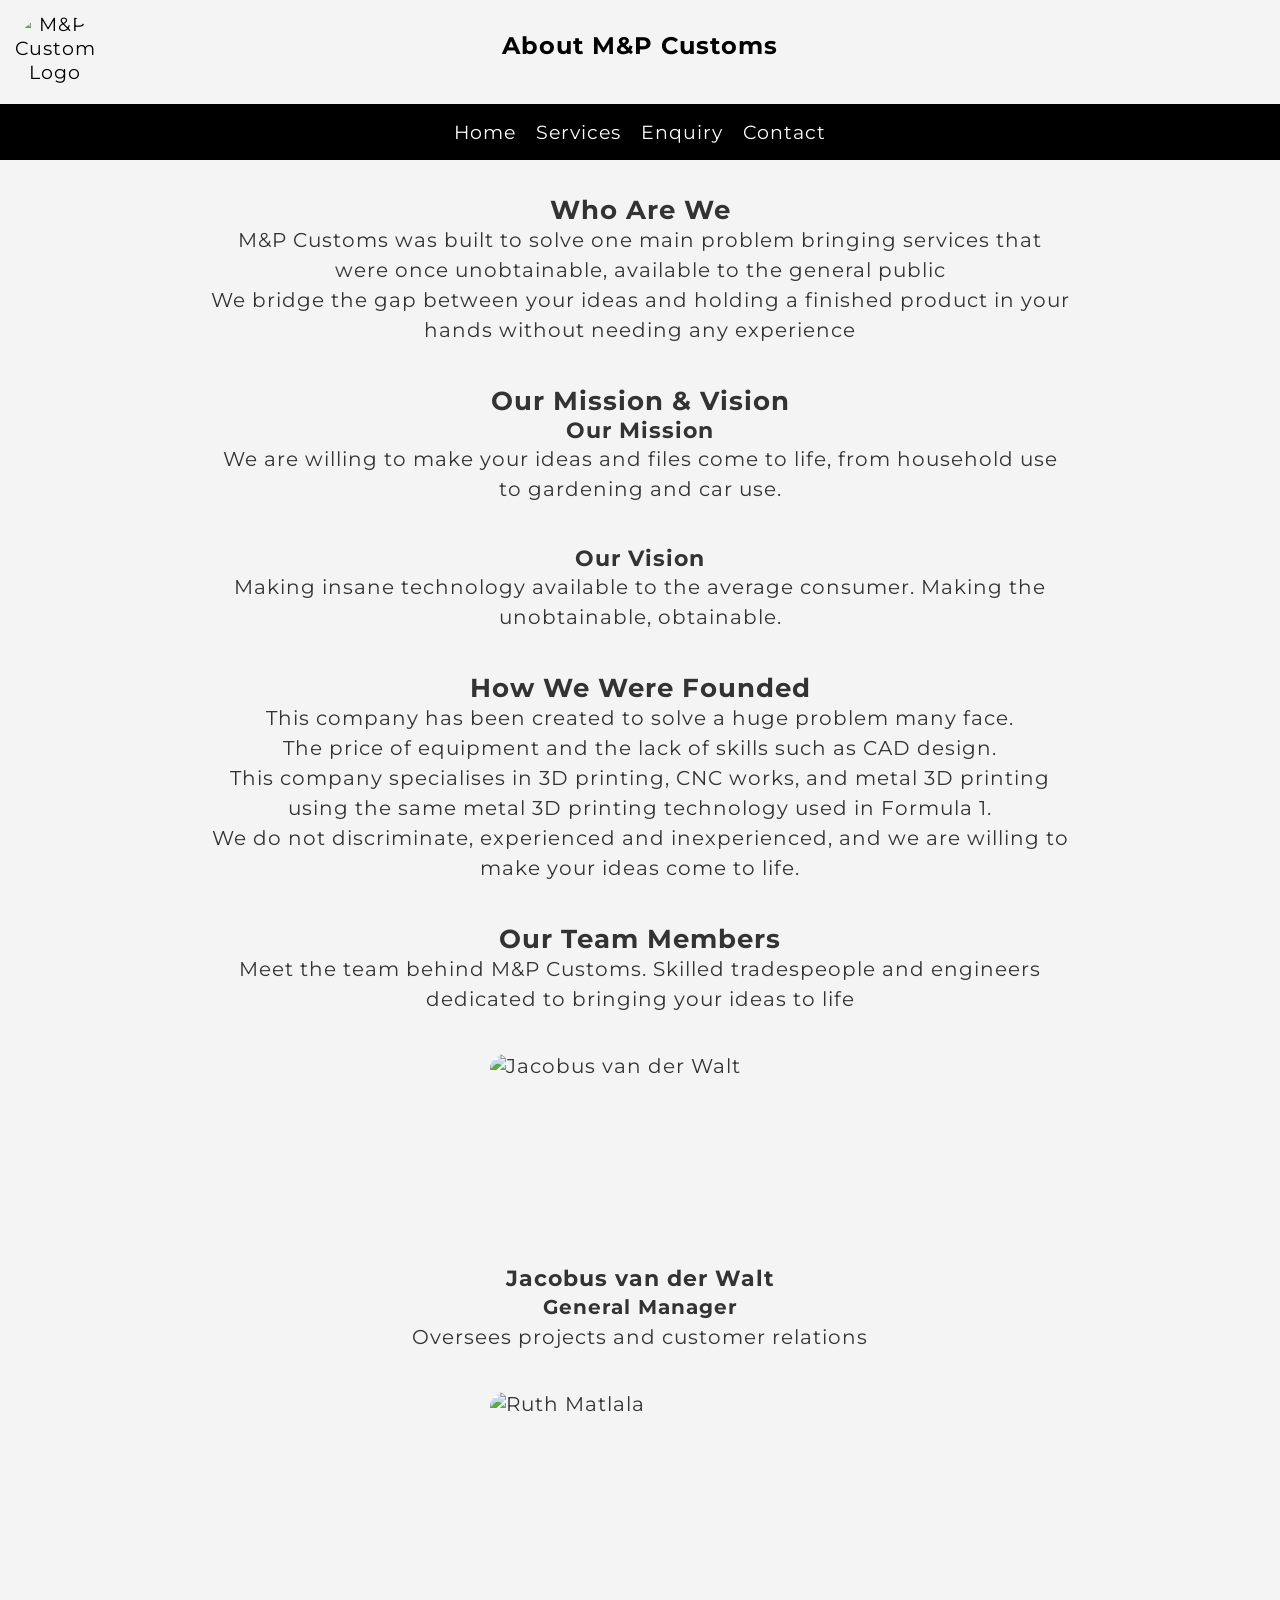
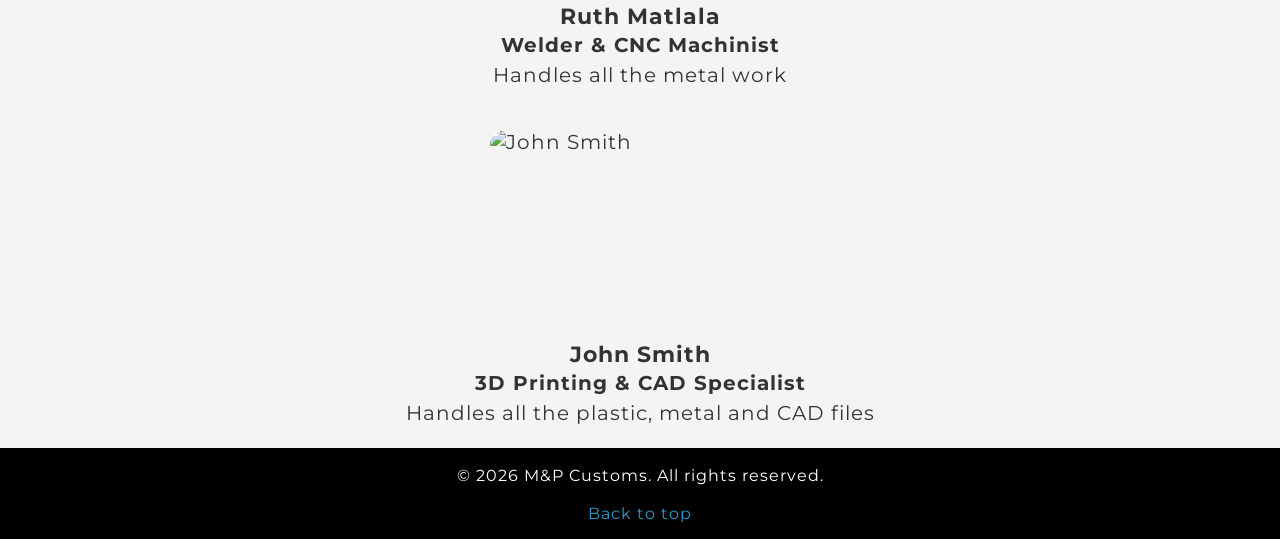
==== about.html @ 0b5d2226 "fixed redundent code isssue i had a class cta and a id use two spertae css structure.fixed by removi" ====
<!DOCTYPE html>
<html lang="en">
<head>
    <meta charset="UTF-8">
    <meta name="viewport" content="width=device-width, initial-scale=1.0">
    <title>About M&P Customs</title>
    <meta name="author" content="Mohamed Zaeem Motala">
    <meta name="keywords" content="3D-printing,welding,CNC">
    <meta name="description" content="Learn about M&P Customs, our vision, mission and why we are the right choice for you">
<link rel="stylesheet" href="styles/styles.css">
</head>
<body>
    <!-- main header and navbar -->
    <header id="top">
        <img src="https://placehold.co/600x400@2x.png" alt="M&P Customs Logo" width="100" height="100" class="logo">
        <h1>
            About M&amp;P Customs
        </h1>
        <br>
        <nav>
            <ul>
                <li><a href="index.html">Home</a></li>
                <li><a href="services.html">Services</a></li>
                <li><a href="enquiry.html">Enquiry</a></li>
                <li><a href="contact.html">Contact</a></li>
            </ul>
        </nav>
        <br>
    </header>
    <div class="container">
        <main>
            <section>
                <!-- who we are and the main problem our business solves -->
                <h2>
                  Who Are We 
                </h2>
                <p>
                 M&amp;P Customs was built to solve one main problem bringing services that were once unobtainable,
                 available to the general public
                 <br>  
                 We bridge the gap between your ideas and holding a finished product in your hands without needing any experience
                </p>
                <br>
                <!-- our mission and vision for the business -->
                <h2>
                    Our Mission &amp; Vision
                </h2>
                <h3>
                 Our Mission
                </h3>
                <p>
                 We are willing to make your ideas and files come to life, from household use to gardening and car use.
                </p>
                <br>
                <h3>
                Our Vision
                </h3>
                <p>
                Making insane technology available to the average consumer. Making the unobtainable, obtainable.
                </p>
                <br>
                <!-- how the company started and why we made it -->
                <h2>
                 How We Were Founded
                </h2>
                <p>
                 This company has been created to solve a huge problem many face. 
                 <br>
                 The price of equipment and the lack of skills such as CAD design.
                 <br>
                 This company specialises in 3D printing, CNC works, and metal 3D printing using the same metal 3D printing technology used in Formula 1.
                 <br>
                 We do not discriminate, experienced and inexperienced, and we are willing to make your ideas come to life.
                </p>
                <br>
                <!-- our team members with their pictures and roles -->
                <h2>
                Our Team Members
                </h2>
                <p>
                   Meet the team behind M&amp;P Customs. Skilled tradespeople and engineers dedicated to bringing your ideas to life 
                </p>
                <br>
                <div class="team-member">
                    <div>
                        <img src="https://placehold.co/600x400@2x.png" alt="Jacobus van der Walt" width="300" height="200">
                        <h3>Jacobus van der Walt</h3>
                        <p>
                            <strong>
                                General Manager
                            </strong>
                            <br>
                            Oversees projects and customer relations
                        </p>
                    </div>
                    <br>
                    <div>
                        <img src="https://placehold.co/600x400@2x.png" alt="Ruth Matlala" width="300" height="200">
                        <h3>Ruth Matlala</h3>
                        <p>
                            <strong>
                                Welder &amp; CNC Machinist
                            </strong>
                            <br>
                            Handles all the metal work
                        </p>
                    </div>
                    <br>
                    <div>
                        <img src="https://placehold.co/600x400@2x.png" alt="John Smith" width="300" height="200">
                        <h3>John Smith</h3>
                        <p>
                            <strong>
                                3D Printing &amp; CAD Specialist
                            </strong>
                            <br>
                            Handles all the plastic, metal and CAD files
                        </p>
                    </div>
                </div>
            </section>
        </main>
    </div>
    <!-- footer with copyright and back to top link -->
    <footer>
        <p>&copy; 2026 M&amp;P Customs. All rights reserved.</p>
        <a href="#top">Back to top</a>
    </footer>
    
</body>
</html>
---- styles/styles.css ----
* {
    box-sizing: border-box;
    margin: 0;
    padding: 0;
}

@font-face {
    font-family: 'Montserrat';
    src: url('../fonts/Montserrat-Regular.ttf');
    font-weight: normal;
}

@font-face {
    font-family: 'Montserrat';
    src: url('../fonts/Montserrat-Bold.ttf');
    font-weight: bold;
}

body {
    font-size: 1.25rem;
    font-family: 'Montserrat', sans-serif;
    background-color: #f4f4f4;
    color: #333;
    letter-spacing: 0.05em;
}

header {
    font-size: 1.2rem;
    position: relative;
    color: #000000;
    padding: 0.625rem 0 0 0;
    text-align: center;
}

header h1 {
    font-size: 1.5rem;
    min-height: 4.375rem;
    display: flex;
    align-items: center;
    justify-content: center;
    padding: 0 5.625rem;
}

.container {
    max-width: 56.25rem;
    margin: 0 auto;
    padding: 0 1.25rem;
}

nav {
    background-color: #000;
    color: #fff;
    padding: 1rem;
    text-align: center;
    margin-bottom: 0.625rem;
}

nav ul {
    list-style: none;
    display: flex;
    gap: 1.25rem;
    justify-content: center;
    flex-wrap: wrap;
}

nav a {
    color: #fff;
    text-decoration: none;
    transition: color 0.2s ease, box-shadow 0.3s ease;
}

nav a:hover {
    color: #2F99C6;
    text-decoration: underline;
}

nav a:focus {
    color: #2F99C6;
    text-decoration: underline;
    outline: #2F99C6 solid 0.125rem;
}

nav a:active {
    color: #010101;
    text-decoration: underline;
}

h2 {
    font-size: 1.6rem;
    text-align: center;
    font-weight: bold;
}

h3 {
    font-size: 1.4rem;
    text-align: center;
    font-weight: bold;
}

h4 {
    font-size: 1.25rem;
    text-align: center;
    font-weight: bold;
}

h5 {
    font-size: 1.15rem;
    text-align: center;
    font-weight: bold;
}

h6 {
    font-size: 1rem;
    text-align: center;
    font-weight: bold;
}

p {
    text-align: center;
    margin: 0 0 1rem 0;
    line-height: 1.5;
}

/* Style regular (non-nav) lists so bullets aren't glued to the edge */
ul:not(nav ul) {
    max-width: 43.75rem;
    margin: 0 auto 1rem auto;
    padding-left: 2rem;
    line-height: 1.6;
}

a {
    color: #2F99C6;
    text-decoration: none;
}

/* Standalone call-to-action links like "GET YOUR FIRST QUOTE" / "Contact us" */
a.cta {
    display: block;
    text-align: center;
    font-weight: bold;
    margin: 1.5rem 0;
    color: #2F99C6;
    text-decoration: none;
    transition: color 0.2s ease, box-shadow 0.3s ease;
}

a.cta:hover {
    color: #2F99C6;
    text-decoration: underline;
}

a.cta:active {
    color: #010101;
    text-decoration: underline;
}

footer {
    background-color: #000;
    color: #fff;
    text-align: center;
    padding: 1rem;
    width: 100%;
    margin-top: 1.25rem;
    font-size: 1rem;
}

footer a {
    transition: color 0.2s ease, box-shadow 0.3s ease;
}

footer a:hover {
    color: #2F99C6;
    text-decoration: underline;
}

.gallery {
    display: flex;
    flex-wrap: wrap;
    gap: 0.625rem;
    justify-content: center;
    margin-bottom: 0.625rem;
    margin-top: 0.625rem;
}

.gallery img {
    width: 100%;
    max-width: 18.75rem;
    height: auto;
    border-radius: 0.9375rem;
    margin-bottom: 0.625rem;
    margin-top: 0.625rem;
    transition: transform 0.3s ease, box-shadow 0.3s ease, outline 0.3s ease;
}

.gallery img:hover {
    transform: scale(1.05);
    outline: #2F99C6 solid 0.125rem;
    box-shadow: 0 0 8px rgb(1, 103, 255);
}

.contact-info {
    text-align: center;
    margin-top: 1.25rem;
    display: flex;
    gap: 1.875rem;
    justify-content: center;
    flex-wrap: wrap;
}

.contact-info a {
    display: flex;
    flex-direction: column;
    align-items: center;
    color: inherit;
    text-decoration: none;
    transition: color 0.2s ease, box-shadow 0.3s ease;
}

.contact-info a:hover {
    color: #2F99C6;
    text-decoration: underline;
}

.contact-info a:focus-visible {
    color: #010101;
    text-decoration: underline;
}

.map-container {
    display: flex;
    justify-content: center;
    margin-top: 1.25rem;
    margin-bottom: 1.25rem;
}

.map-container iframe {
    border-radius: 1.25rem;
    max-width: 100%;
    transition: box-shadow 0.3s ease, outline 0.3s ease;
}

.map-container iframe:hover {
    outline: #2F99C6 solid 0.125rem;
    box-shadow: 0 0 8px rgb(1, 103, 255);
}

.team-member img {
    border-radius: 0.9375rem;
    margin: 0 auto 0.625rem auto;
    display: block;
    max-width: 100%;
    height: auto;
}

.form-container {
    max-width: 37.5rem;
    margin: 0 auto;
    padding: 1.25rem;
    background-color: #fff;
    border-radius: 0.625rem;
    box-shadow: 0 0 0.625rem rgba(0, 0, 0, 0.1);
    margin-bottom: 1.25rem;
    margin-top: 1.25rem;
}

input, textarea, select {
    font-family: inherit;
}

.form-container input[type="text"], /* this is the css for all input fields */
.form-container input[type="email"],
.form-container input[type="tel"],
.form-container select,
.form-container textarea {
    width: 100%;
    padding: 0.5rem;
    margin-top: 0.25rem;
    border: 1px solid #ccc;
    border-radius: 0.625rem;
}

.form-container input:focus,
.form-container select:focus,
.form-container textarea:focus {
    outline: #2F99C6 solid 0.125rem;
}

.logo {
    position: absolute;
    top: 0.75rem;
    left: 0.9375rem;
    width: 5rem;
    height: 5rem;
    object-fit: cover;
    border-radius: 50%;
}

.form-container input[type="submit"] {
    background-color: #2F99C6;
    color: #000000;
    border: none;
    border-radius: 0.375rem;
    padding: 0.75rem 1.75rem;
    font-size: 1rem;
    font-weight: bold;
    font-family: inherit;
    cursor: pointer;
    transition: background-color 0.2s ease, color 0.2s ease, transform 0.2s ease, box-shadow 0.3s ease;
}

.form-container input[type="submit"]:hover {
    background-color: #010101;
    color: #2F99C6;
    transform: translateY(-2px);
}

.form-container input[type="submit"]:active {
    background-color: #010101;
    color: #2F99C6;
    transform: translateY(0);
    box-shadow: 0 0 8px rgb(1, 103, 255);
}

input,
textarea {
    background-color: #ffffff;
    border: 1px solid #444444;
    border-radius: 0.375rem;
    padding: 0.75rem;
    color: #333333;
    font-family: inherit;
    font-size: 1rem;
    width: 100%;
    transition: border-color 0.2s ease, box-shadow 0.2s ease;
}

input:focus,
textarea:focus {
    outline: none;
    border-color: #2F99C6;
    box-shadow: 0 0 8px rgb(1, 103, 255);
}

textarea {
    resize: vertical;
    min-height: 6rem;
}

/* --- TABLET LAYOUT (Screens smaller than 992px) --- */
@media screen and (max-width: 992px) {
    body {
        font-size: 1.125rem;
    }

    main {
        padding: 0 1rem 1.5rem 1rem;
    }

    header h1 {
        font-size: 1.6rem;
    }

    h2 {
        font-size: 1.4rem;
    }
}

/* --- MOBILE LAYOUT (Screens smaller than 600px) --- */
@media screen and (max-width: 600px) {
    body {
        font-size: 1rem;
    }

    nav ul {
        flex-direction: column;
        gap: 0.5rem;
    }

    nav a {
        display: block;
        padding: 0.6rem 1rem;
    }

    section {
        padding: 1rem;
        border-radius: 0.5rem;
    }

    h2 {
        font-size: 1.2rem;
    }
}
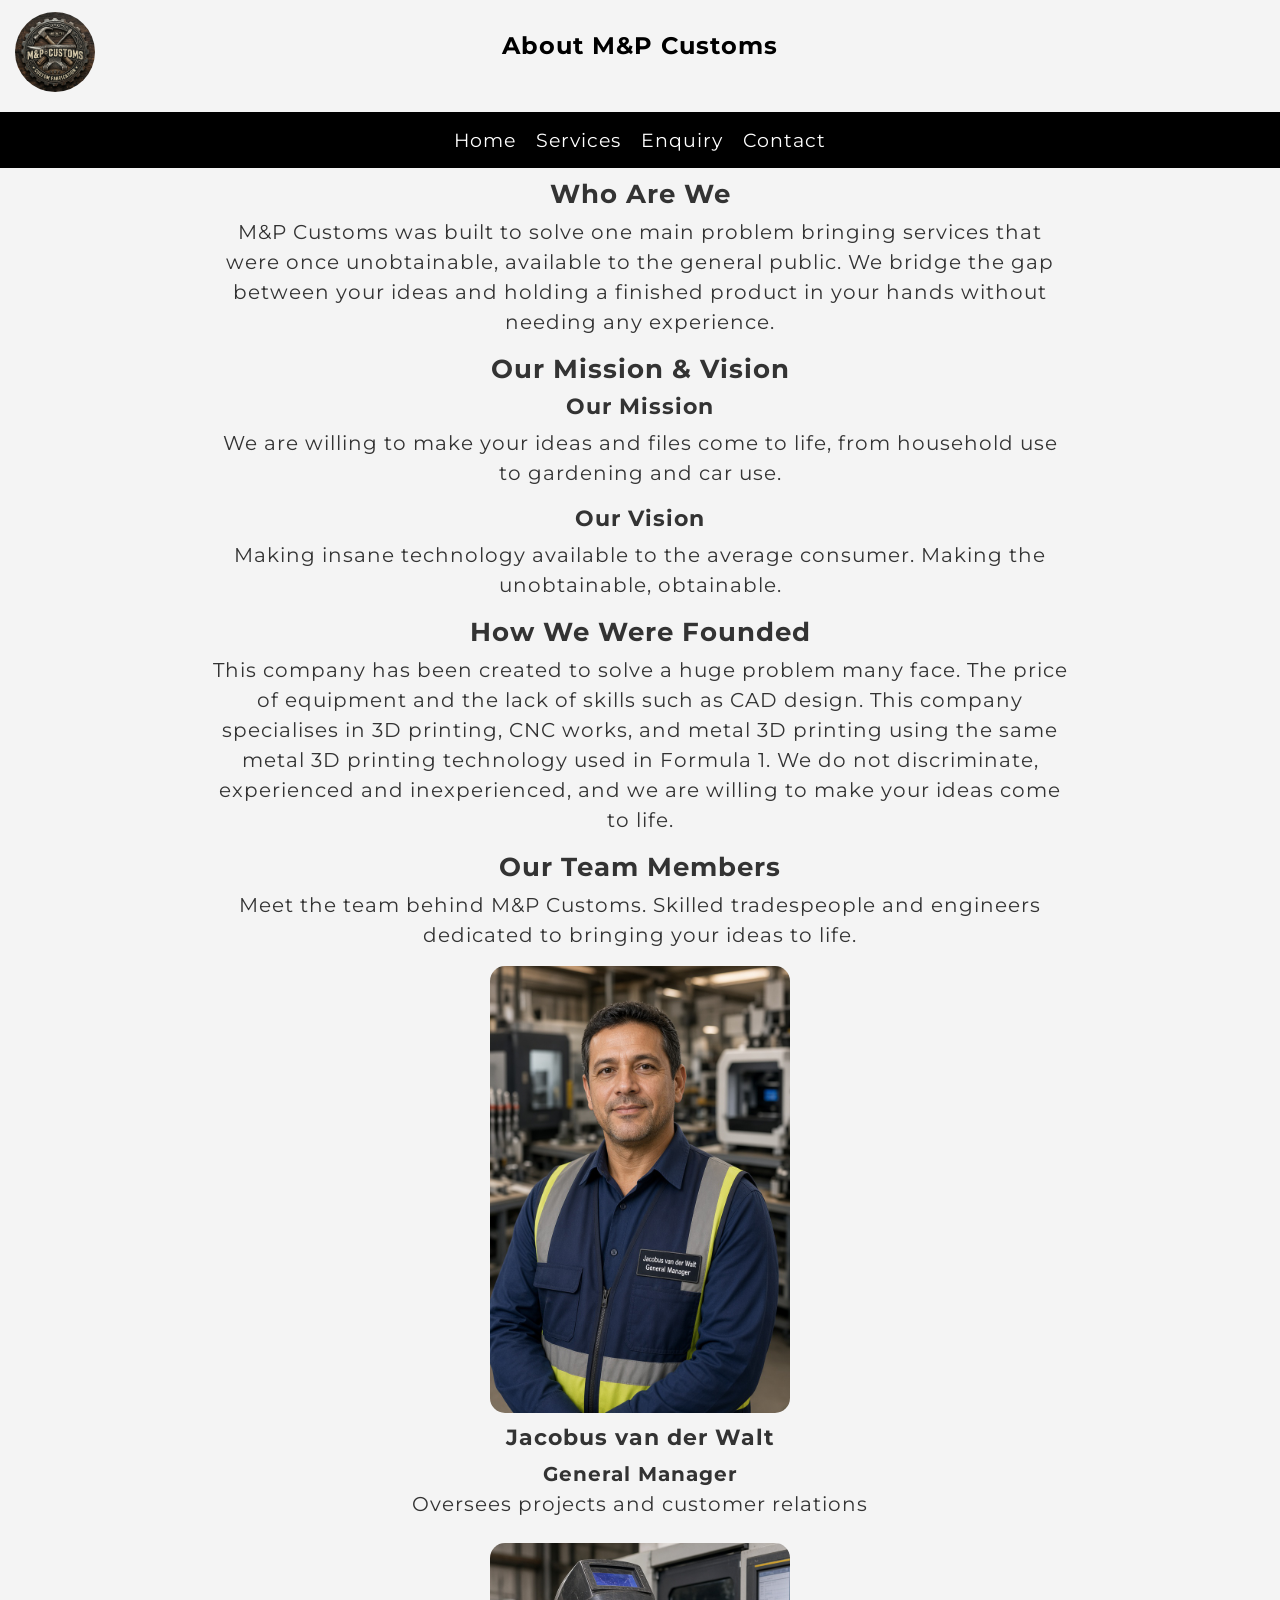
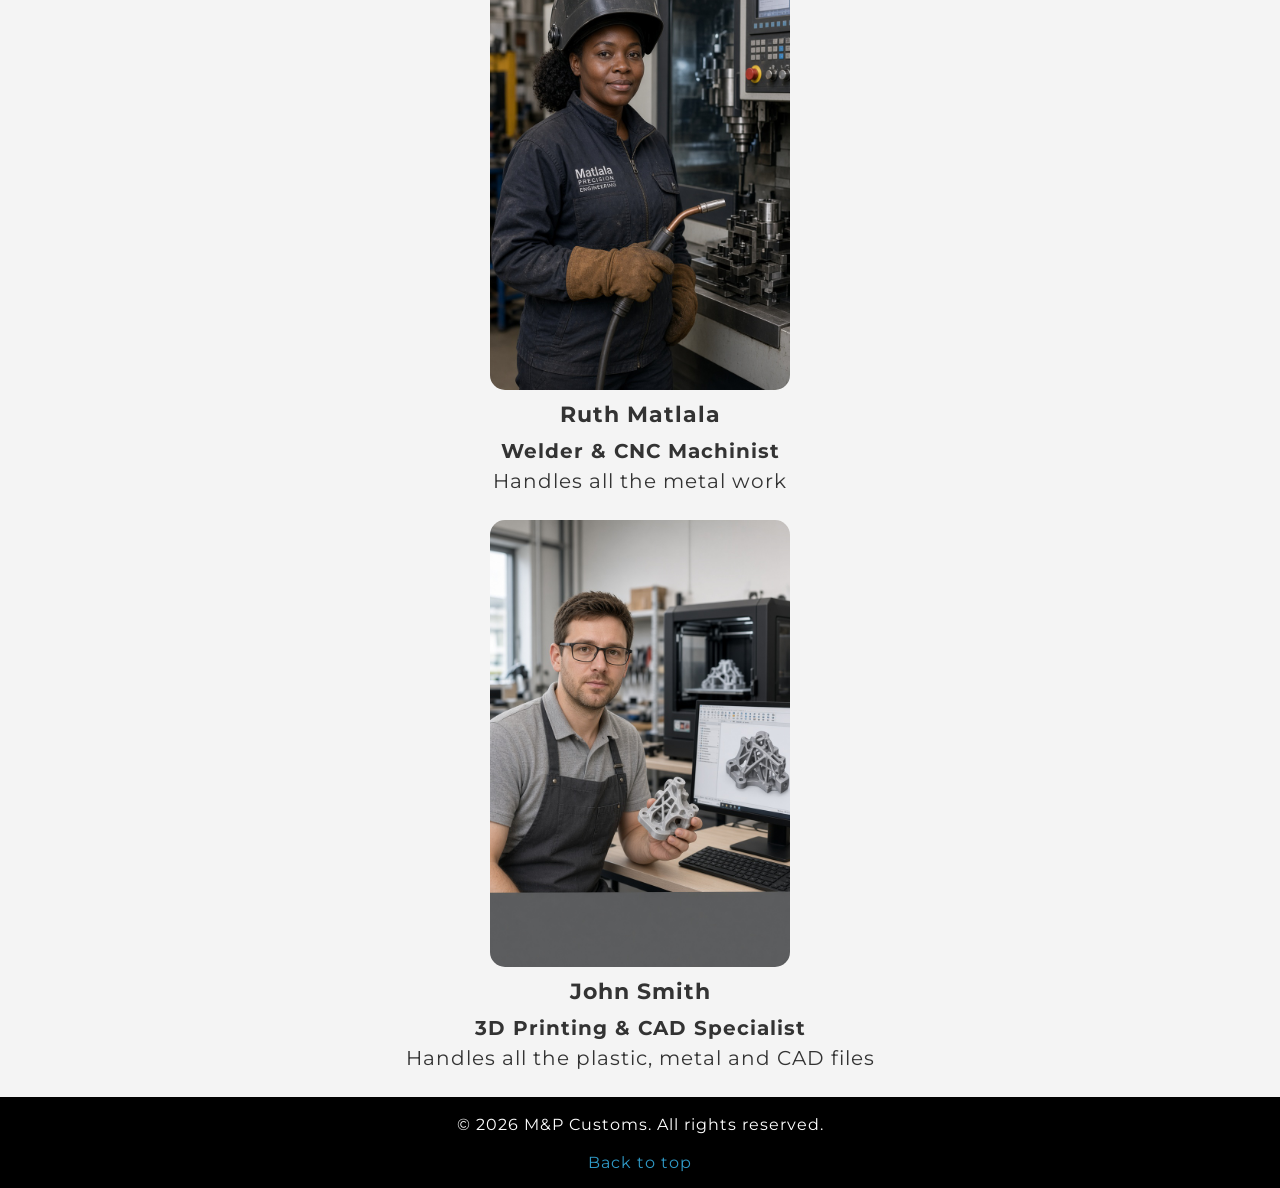
==== commit a998feba: "Add real images, remove br spacers, improve responsive layout" ====
--- a/about.html
+++ b/about.html
@@ -7,16 +7,15 @@
     <meta name="author" content="Mohamed Zaeem Motala">
     <meta name="keywords" content="3D-printing,welding,CNC">
     <meta name="description" content="Learn about M&P Customs, our vision, mission and why we are the right choice for you">
-<link rel="stylesheet" href="styles/styles.css">
+    <link rel="stylesheet" href="styles/styles.css">
 </head>
 <body>
     <!-- main header and navbar -->
     <header id="top">
-        <img src="https://placehold.co/600x400@2x.png" alt="M&P Customs Logo" width="100" height="100" class="logo">
+        <img src="images/M&P-logo.jpg" alt="M&P Customs Logo" width="100" height="100" class="logo">
         <h1>
             About M&amp;P Customs
         </h1>
-        <br>
         <nav>
             <ul>
                 <li><a href="index.html">Home</a></li>
@@ -25,65 +24,50 @@
                 <li><a href="contact.html">Contact</a></li>
             </ul>
         </nav>
-        <br>
     </header>
     <div class="container">
         <main>
             <section>
                 <!-- who we are and the main problem our business solves -->
                 <h2>
-                  Who Are We 
+                    Who Are We
                 </h2>
                 <p>
-                 M&amp;P Customs was built to solve one main problem bringing services that were once unobtainable,
-                 available to the general public
-                 <br>  
-                 We bridge the gap between your ideas and holding a finished product in your hands without needing any experience
+                    M&amp;P Customs was built to solve one main problem bringing services that were once unobtainable, available to the general public. We bridge the gap between your ideas and holding a finished product in your hands without needing any experience.
                 </p>
-                <br>
                 <!-- our mission and vision for the business -->
                 <h2>
                     Our Mission &amp; Vision
                 </h2>
                 <h3>
-                 Our Mission
+                    Our Mission
                 </h3>
                 <p>
-                 We are willing to make your ideas and files come to life, from household use to gardening and car use.
+                    We are willing to make your ideas and files come to life, from household use to gardening and car use.
                 </p>
-                <br>
                 <h3>
-                Our Vision
+                    Our Vision
                 </h3>
                 <p>
-                Making insane technology available to the average consumer. Making the unobtainable, obtainable.
+                    Making insane technology available to the average consumer. Making the unobtainable, obtainable.
                 </p>
-                <br>
                 <!-- how the company started and why we made it -->
                 <h2>
-                 How We Were Founded
+                    How We Were Founded
                 </h2>
                 <p>
-                 This company has been created to solve a huge problem many face. 
-                 <br>
-                 The price of equipment and the lack of skills such as CAD design.
-                 <br>
-                 This company specialises in 3D printing, CNC works, and metal 3D printing using the same metal 3D printing technology used in Formula 1.
-                 <br>
-                 We do not discriminate, experienced and inexperienced, and we are willing to make your ideas come to life.
+                    This company has been created to solve a huge problem many face. The price of equipment and the lack of skills such as CAD design. This company specialises in 3D printing, CNC works, and metal 3D printing using the same metal 3D printing technology used in Formula 1. We do not discriminate, experienced and inexperienced, and we are willing to make your ideas come to life.
                 </p>
-                <br>
                 <!-- our team members with their pictures and roles -->
                 <h2>
-                Our Team Members
+                    Our Team Members
                 </h2>
                 <p>
-                   Meet the team behind M&amp;P Customs. Skilled tradespeople and engineers dedicated to bringing your ideas to life 
+                    Meet the team behind M&amp;P Customs. Skilled tradespeople and engineers dedicated to bringing your ideas to life.
                 </p>
-                <br>
                 <div class="team-member">
                     <div>
-                        <img src="https://placehold.co/600x400@2x.png" alt="Jacobus van der Walt" width="300" height="200">
+                        <img src="images/Jacobus-van-der-Walt.jpg" alt="Jacobus van der Walt" width="300" height="200">
                         <h3>Jacobus van der Walt</h3>
                         <p>
                             <strong>
@@ -93,9 +77,8 @@
                             Oversees projects and customer relations
                         </p>
                     </div>
-                    <br>
                     <div>
-                        <img src="https://placehold.co/600x400@2x.png" alt="Ruth Matlala" width="300" height="200">
+                        <img src="images/Ruth-Matlala.jpg" alt="Ruth Matlala" width="300" height="200">
                         <h3>Ruth Matlala</h3>
                         <p>
                             <strong>
@@ -105,9 +88,8 @@
                             Handles all the metal work
                         </p>
                     </div>
-                    <br>
                     <div>
-                        <img src="https://placehold.co/600x400@2x.png" alt="John Smith" width="300" height="200">
+                        <img src="images/John-Smith.jpg" alt="John Smith" width="300" height="200">
                         <h3>John Smith</h3>
                         <p>
                             <strong>
@@ -126,6 +108,5 @@
         <p>&copy; 2026 M&amp;P Customs. All rights reserved.</p>
         <a href="#top">Back to top</a>
     </footer>
-    
 </body>
 </html>
--- a/styles/styles.css
+++ b/styles/styles.css
@@ -48,6 +48,7 @@
 }
 
 nav {
+    margin-top: 2rem;
     background-color: #000;
     color: #fff;
     padding: 1rem;
@@ -89,30 +90,35 @@
     font-size: 1.6rem;
     text-align: center;
     font-weight: bold;
+    margin-bottom: 0.5rem;
 }
 
 h3 {
     font-size: 1.4rem;
     text-align: center;
     font-weight: bold;
+    margin-bottom: 0.5rem;
 }
 
 h4 {
     font-size: 1.25rem;
     text-align: center;
     font-weight: bold;
+    margin-bottom: 0.5rem;
 }
 
 h5 {
     font-size: 1.15rem;
     text-align: center;
     font-weight: bold;
+    margin-bottom: 0.5rem;
 }
 
 h6 {
     font-size: 1rem;
     text-align: center;
     font-weight: bold;
+    margin-bottom: 0.5rem;
 }
 
 p {
@@ -235,6 +241,7 @@
 }
 
 .map-container iframe {
+    border: 0;
     border-radius: 1.25rem;
     max-width: 100%;
     transition: box-shadow 0.3s ease, outline 0.3s ease;
@@ -251,6 +258,10 @@
     display: block;
     max-width: 100%;
     height: auto;
+}
+
+.team-member > div {
+    margin-bottom: 1.5rem;
 }
 
 .form-container {
@@ -268,7 +279,11 @@
     font-family: inherit;
 }
 
-.form-container input[type="text"], /* this is the css for all input fields */
+.form-container form > fieldset > div {
+    margin-bottom: 1rem;
+}
+
+.form-container input[type="text"],
 .form-container input[type="email"],
 .form-container input[type="tel"],
 .form-container select,
@@ -347,6 +362,25 @@
     min-height: 6rem;
 }
 
+.contact-info a img {
+    transition: filter 0.3s ease, 
+    box-shadow 0.3s ease;
+}
+
+.contact-info a:hover img {
+    filter: drop-shadow(0 0 6px #2F99C6);
+}
+
+.team-member img {
+    transition: transform 0.3s ease, 
+    box-shadow 0.3s ease;
+}
+
+.team-member img:hover {
+    transform: scale(1.05);
+    box-shadow: 0 0 8px rgb(1, 103, 255);
+}
+
 /* --- TABLET LAYOUT (Screens smaller than 992px) --- */
 @media screen and (max-width: 992px) {
     body {
@@ -364,6 +398,22 @@
     h2 {
         font-size: 1.4rem;
     }
+
+    .gallery img {
+        max-width: 14rem;
+    }
+
+    .form-container {
+        max-width: 90%;
+    }
+
+    .contact-info {
+        gap: 1.25rem;
+    }
+
+    .team-member img {
+        max-width: 80%;
+    }
 }
 
 /* --- MOBILE LAYOUT (Screens smaller than 600px) --- */
@@ -390,4 +440,16 @@
     h2 {
         font-size: 1.2rem;
     }
+
+    header h1 {
+        padding: 0 1rem;
+        font-size: 1.3rem;
+        min-height: auto;
+    }
+
+    .logo {
+        position: static;
+        display: block;
+        margin: 0 auto 0.5rem auto;
+    }
 }
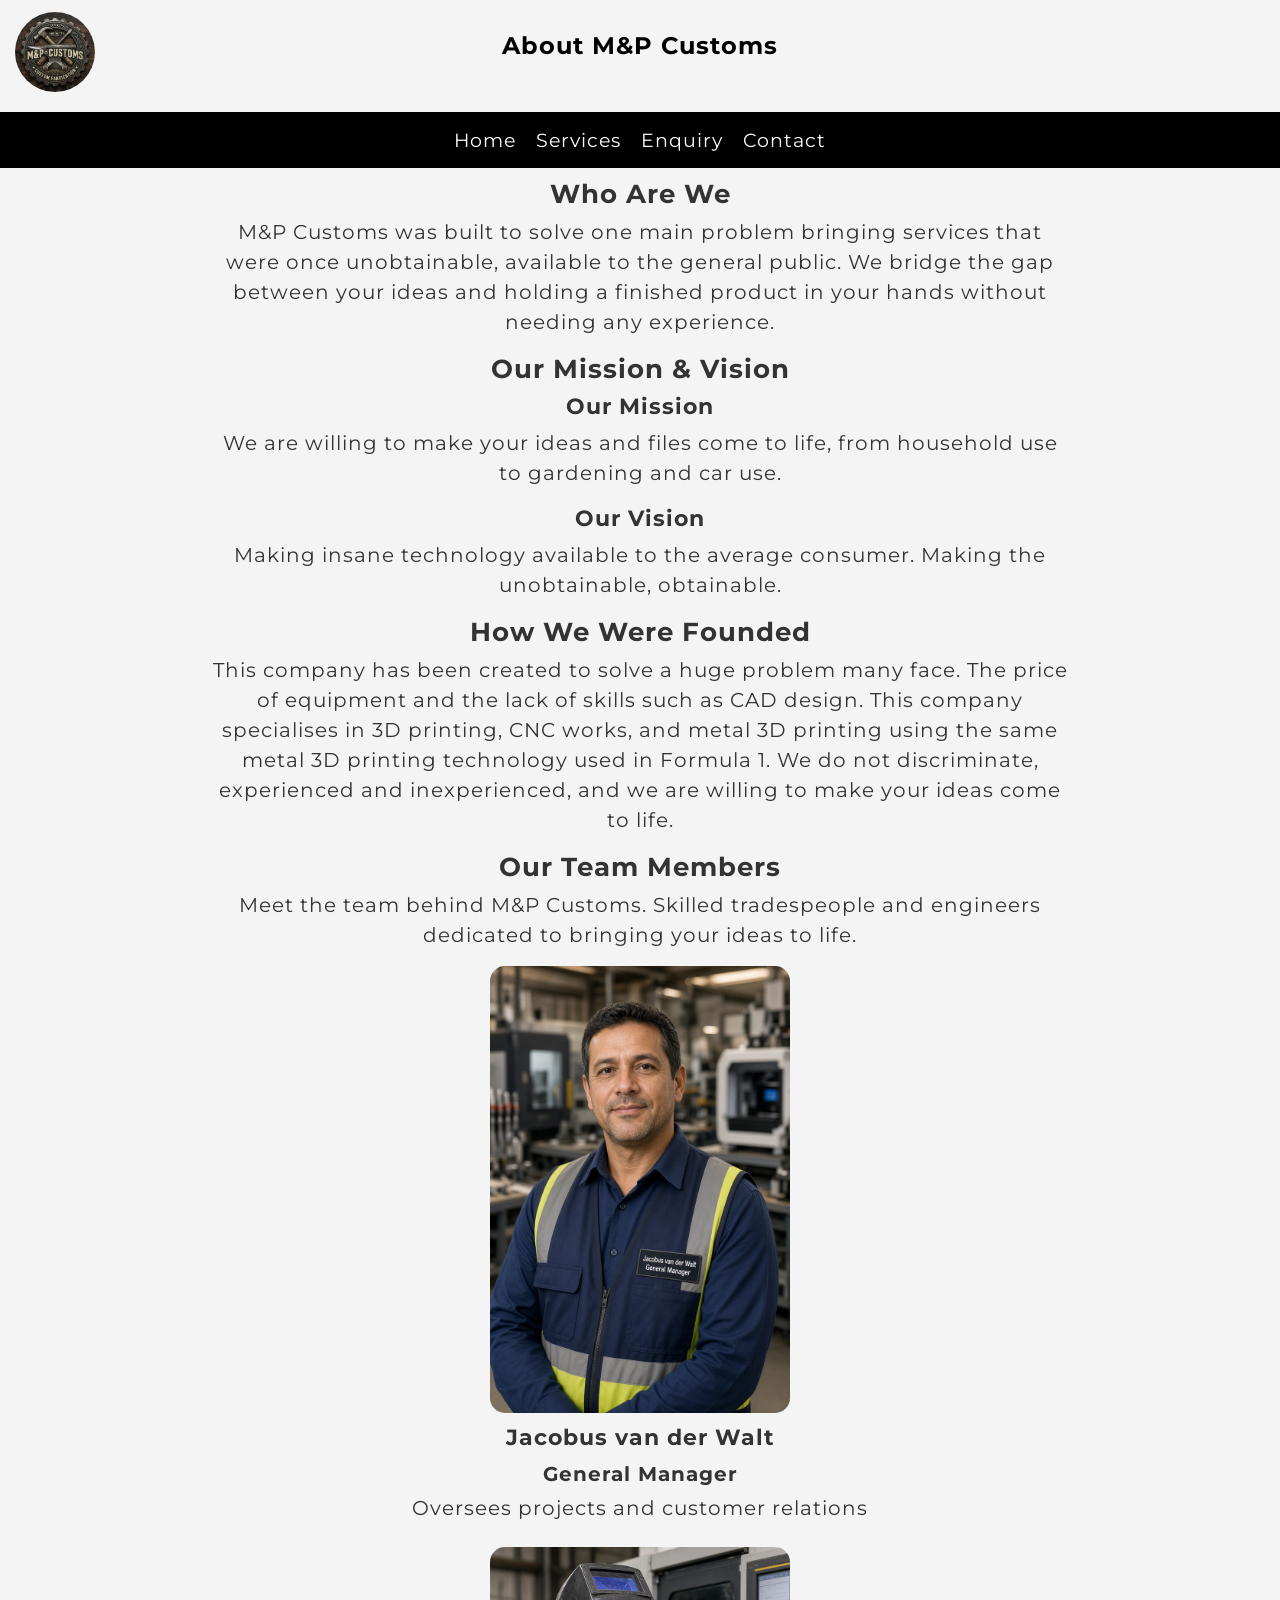
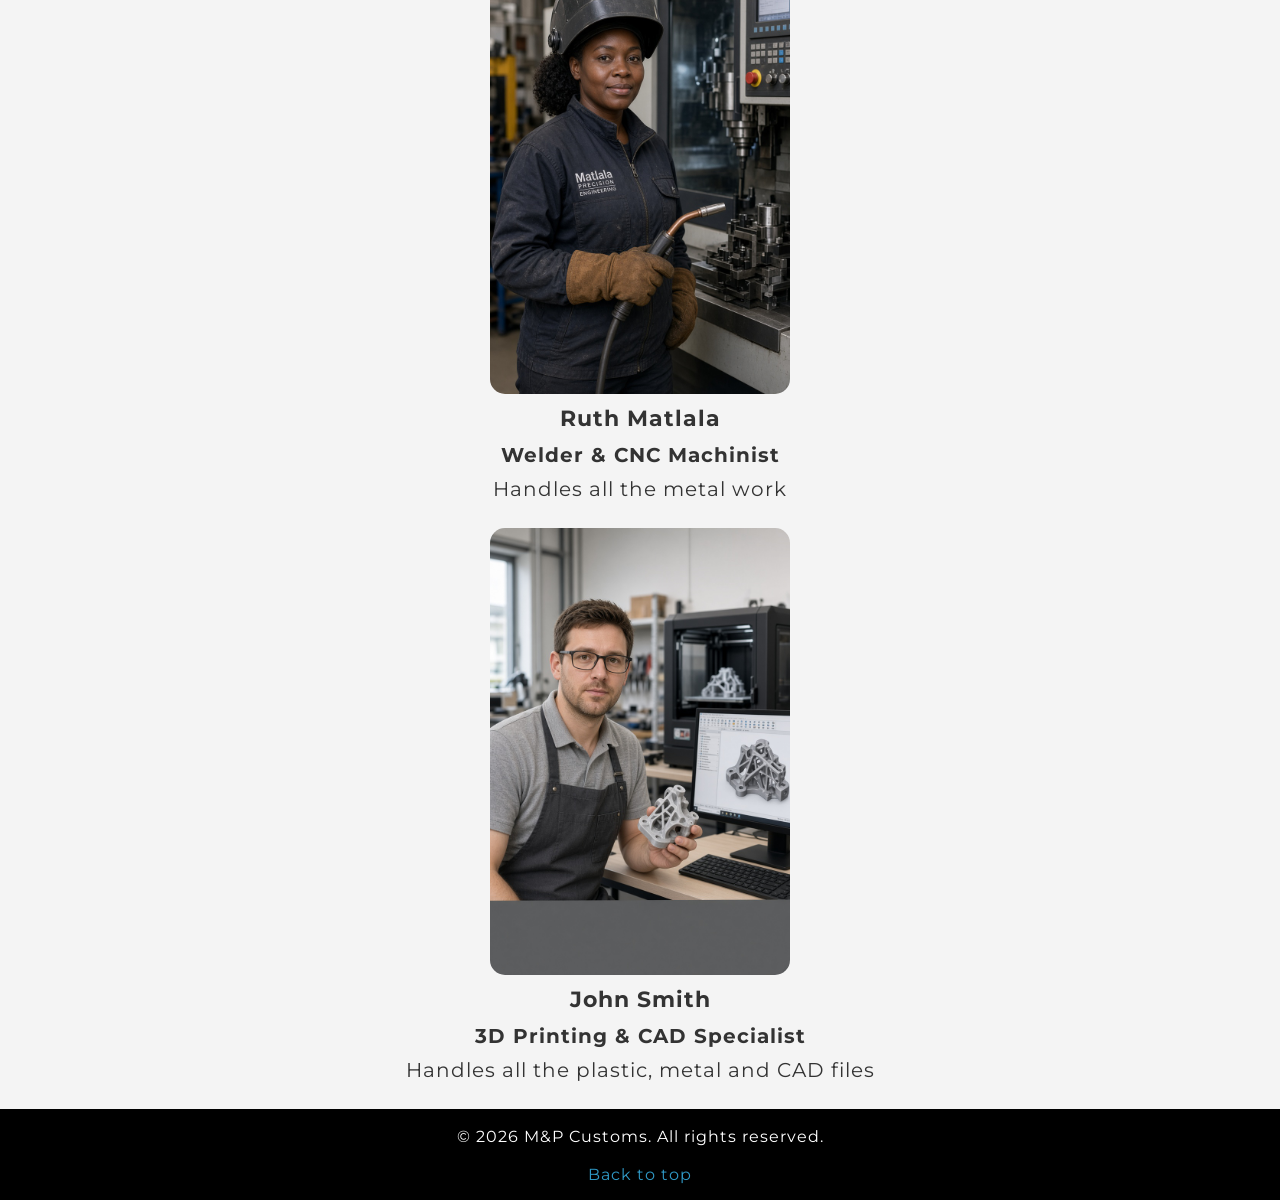
==== commit f13b35c3: "added comments fixed css removved extra brs from about page" ====
--- a/about.html
+++ b/about.html
@@ -73,7 +73,7 @@
                             <strong>
                                 General Manager
                             </strong>
-                            <br>
+                        
                             Oversees projects and customer relations
                         </p>
                     </div>
@@ -84,7 +84,7 @@
                             <strong>
                                 Welder &amp; CNC Machinist
                             </strong>
-                            <br>
+                    
                             Handles all the metal work
                         </p>
                     </div>
@@ -95,7 +95,6 @@
                             <strong>
                                 3D Printing &amp; CAD Specialist
                             </strong>
-                            <br>
                             Handles all the plastic, metal and CAD files
                         </p>
                     </div>
--- a/styles/styles.css
+++ b/styles/styles.css
@@ -1,9 +1,15 @@
+/* ==========================================================================
+   Global Reset & Box Sizing
+   ========================================================================== */
 * {
     box-sizing: border-box;
     margin: 0;
     padding: 0;
 }
 
+/* ==========================================================================
+   Custom Font Faces
+   ========================================================================== */
 @font-face {
     font-family: 'Montserrat';
     src: url('../fonts/Montserrat-Regular.ttf');
@@ -16,6 +22,9 @@
     font-weight: bold;
 }
 
+/* ==========================================================================
+   Base Body & Typography Styles
+   ========================================================================== */
 body {
     font-size: 1.25rem;
     font-family: 'Montserrat', sans-serif;
@@ -24,6 +33,9 @@
     letter-spacing: 0.05em;
 }
 
+/* ==========================================================================
+   Header & Logo
+   ========================================================================== */
 header {
     font-size: 1.2rem;
     position: relative;
@@ -41,12 +53,28 @@
     padding: 0 5.625rem;
 }
 
+.logo {
+    position: absolute;
+    top: 0.75rem;
+    left: 0.9375rem;
+    width: 5rem;
+    height: 5rem;
+    object-fit: cover;
+    border-radius: 50%;
+}
+
+/* ==========================================================================
+   Main Content Container
+   ========================================================================== */
 .container {
     max-width: 56.25rem;
     margin: 0 auto;
     padding: 0 1.25rem;
 }
 
+/* ==========================================================================
+   Navigation Bar & Interactive States
+   ========================================================================== */
 nav {
     margin-top: 2rem;
     background-color: #000;
@@ -86,6 +114,9 @@
     text-decoration: underline;
 }
 
+/* ==========================================================================
+   Headings & Paragraphs
+   ========================================================================== */
 h2 {
     font-size: 1.6rem;
     text-align: center;
@@ -161,6 +192,9 @@
     text-decoration: underline;
 }
 
+/* ==========================================================================
+   Footer
+   ========================================================================== */
 footer {
     background-color: #000;
     color: #fff;
@@ -180,6 +214,9 @@
     text-decoration: underline;
 }
 
+/* ==========================================================================
+   Services Gallery
+   ========================================================================== */
 .gallery {
     display: flex;
     flex-wrap: wrap;
@@ -205,6 +242,9 @@
     box-shadow: 0 0 8px rgb(1, 103, 255);
 }
 
+/* ==========================================================================
+   Contact Page - Info Links & Map
+   ========================================================================== */
 .contact-info {
     text-align: center;
     margin-top: 1.25rem;
@@ -233,6 +273,15 @@
     text-decoration: underline;
 }
 
+.contact-info a img {
+    transition: filter 0.3s ease, 
+    box-shadow 0.3s ease;
+}
+
+.contact-info a:hover img {
+    filter: drop-shadow(0 0 6px #2F99C6);
+}
+
 .map-container {
     display: flex;
     justify-content: center;
@@ -252,18 +301,37 @@
     box-shadow: 0 0 8px rgb(1, 103, 255);
 }
 
+/* ==========================================================================
+   About Page - Team Members
+   ========================================================================== */
 .team-member img {
     border-radius: 0.9375rem;
     margin: 0 auto 0.625rem auto;
     display: block;
-    max-width: 100%;
     height: auto;
+    transition: transform 0.3s ease, 
+    box-shadow 0.3s ease;
+    max-width: 80%;
+}
+
+.team-member img:hover {
+    transform: scale(1.05);
+    box-shadow: 0 0 8px rgb(1, 103, 255);
 }
 
 .team-member > div {
     margin-bottom: 1.5rem;
 }
 
+/* Team member role title */
+.team-member strong {
+    display: block;
+    margin-bottom: 0.25rem;
+}
+
+/* ==========================================================================
+   Forms & Input Controls
+   ========================================================================== */
 .form-container {
     max-width: 37.5rem;
     margin: 0 auto;
@@ -299,16 +367,6 @@
 .form-container select:focus,
 .form-container textarea:focus {
     outline: #2F99C6 solid 0.125rem;
-}
-
-.logo {
-    position: absolute;
-    top: 0.75rem;
-    left: 0.9375rem;
-    width: 5rem;
-    height: 5rem;
-    object-fit: cover;
-    border-radius: 50%;
 }
 
 .form-container input[type="submit"] {
@@ -362,24 +420,9 @@
     min-height: 6rem;
 }
 
-.contact-info a img {
-    transition: filter 0.3s ease, 
-    box-shadow 0.3s ease;
-}
-
-.contact-info a:hover img {
-    filter: drop-shadow(0 0 6px #2F99C6);
-}
-
-.team-member img {
-    transition: transform 0.3s ease, 
-    box-shadow 0.3s ease;
-}
-
-.team-member img:hover {
-    transform: scale(1.05);
-    box-shadow: 0 0 8px rgb(1, 103, 255);
-}
+/* ==========================================================================
+   Responsive Breakpoints
+   ========================================================================== */
 
 /* --- TABLET LAYOUT (Screens smaller than 992px) --- */
 @media screen and (max-width: 992px) {
@@ -410,10 +453,6 @@
     .contact-info {
         gap: 1.25rem;
     }
-
-    .team-member img {
-        max-width: 80%;
-    }
 }
 
 /* --- MOBILE LAYOUT (Screens smaller than 600px) --- */
@@ -452,4 +491,4 @@
         display: block;
         margin: 0 auto 0.5rem auto;
     }
-}+}
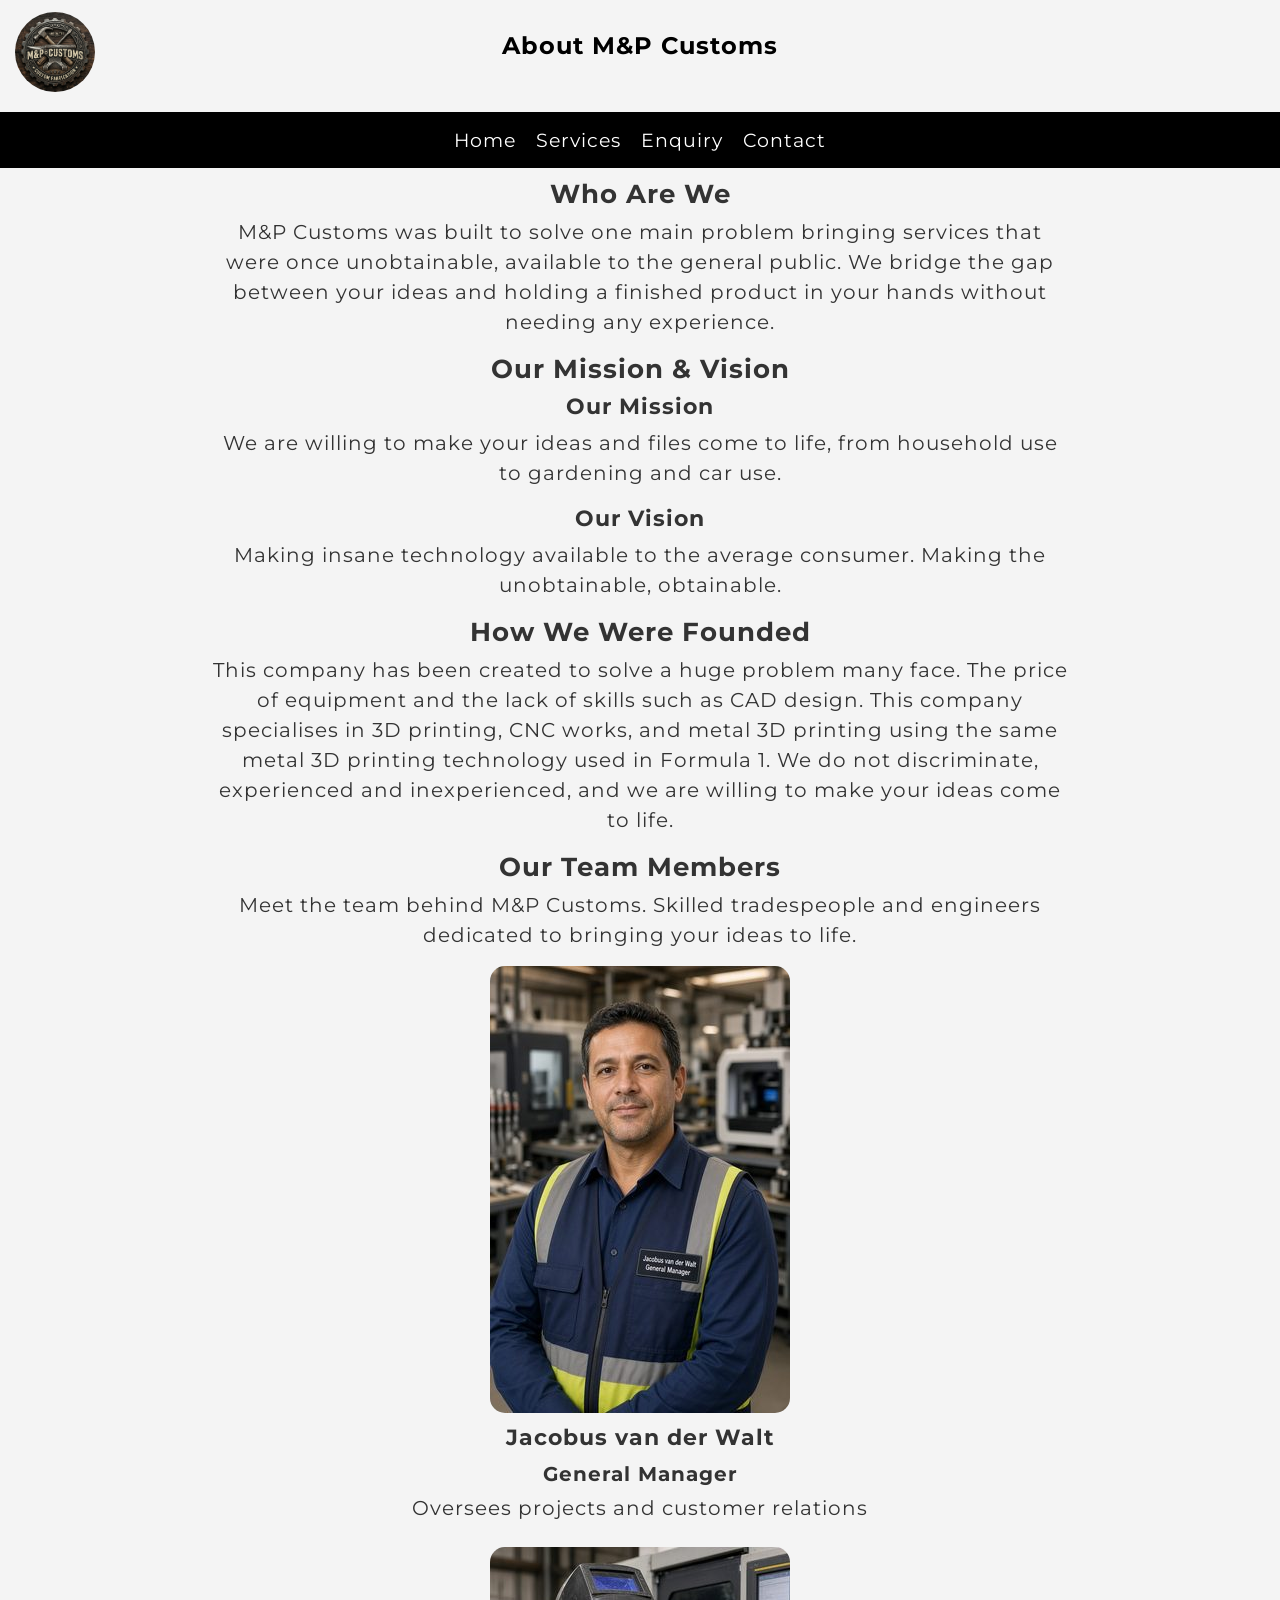
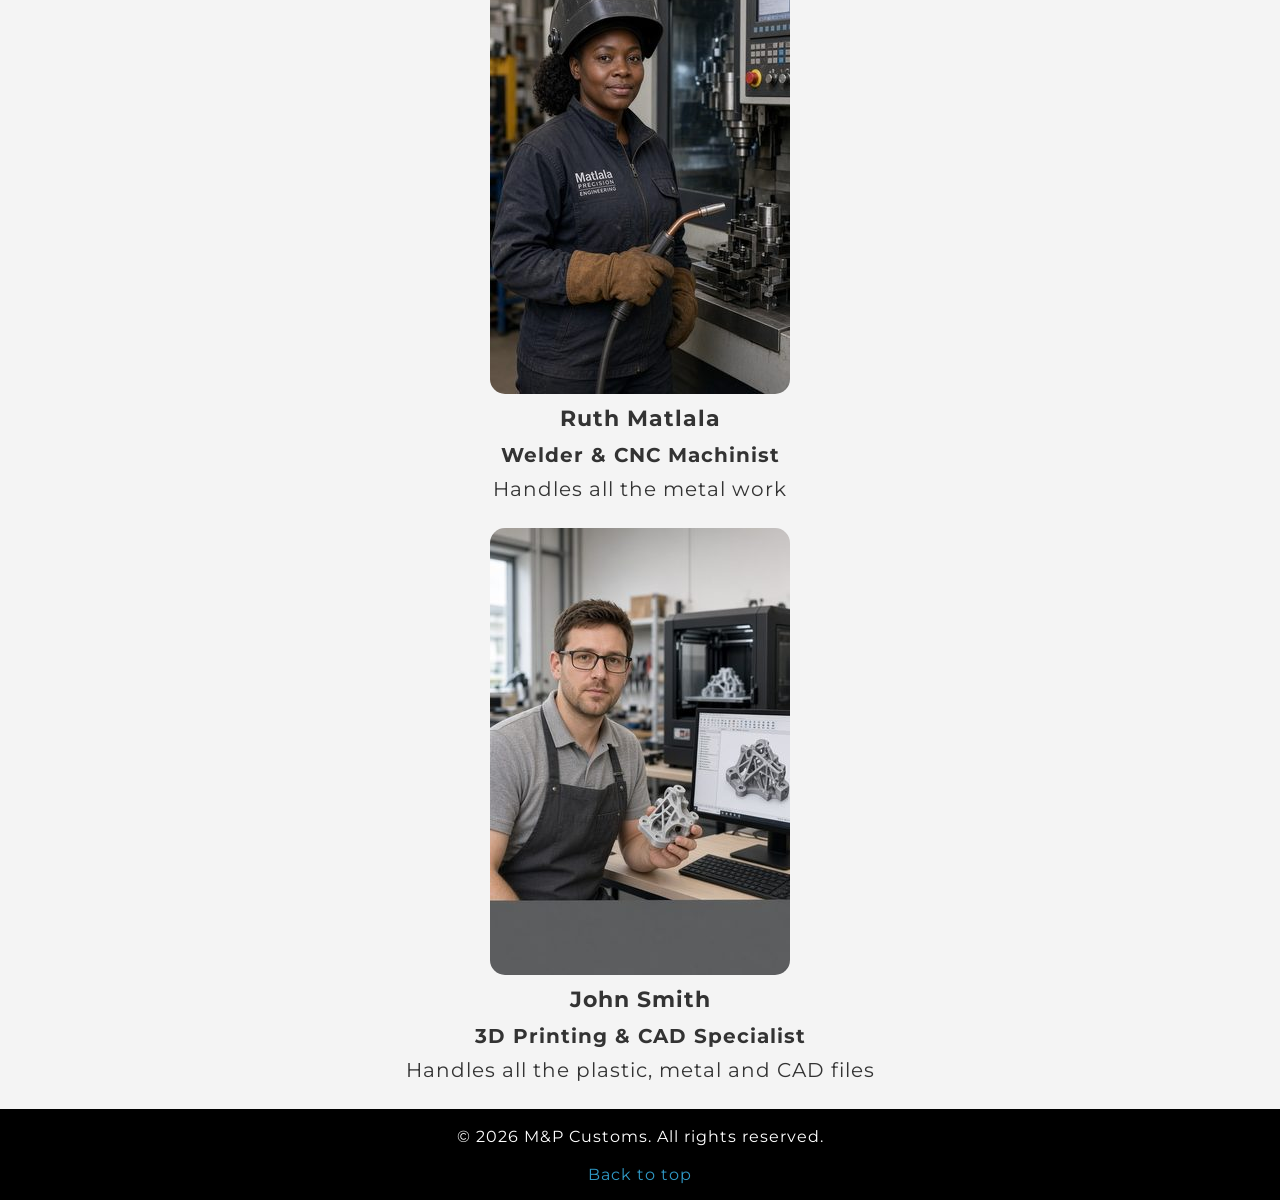
==== commit 7e26daa6: "Add responsive image srcset and small image copies" ====
--- a/about.html
+++ b/about.html
@@ -67,29 +67,48 @@
                 </p>
                 <div class="team-member">
                     <div>
-                        <img src="images/Jacobus-van-der-Walt.jpg" alt="Jacobus van der Walt" width="300" height="200">
+                        <img
+                            src="images/Jacobus-van-der-Walt.jpg"
+                            srcset="images/Jacobus-van-der-Walt-small.jpg 300w,
+                                    images/Jacobus-van-der-Walt.jpg XXXw"
+                            sizes="(max-width: 992px) 80vw, 300px"
+                            alt="Jacobus van der Walt"
+                            width="300"
+                            height="200">
                         <h3>Jacobus van der Walt</h3>
                         <p>
                             <strong>
                                 General Manager
                             </strong>
-                        
                             Oversees projects and customer relations
                         </p>
                     </div>
                     <div>
-                        <img src="images/Ruth-Matlala.jpg" alt="Ruth Matlala" width="300" height="200">
+                        <img
+                            src="images/Ruth-Matlala.jpg"
+                            srcset="images/Ruth-Matlala-small.jpg 300w,
+                                    images/Ruth-Matlala.jpg XXXw"
+                            sizes="(max-width: 992px) 80vw, 300px"
+                            alt="Ruth Matlala"
+                            width="300"
+                            height="200">
                         <h3>Ruth Matlala</h3>
                         <p>
                             <strong>
                                 Welder &amp; CNC Machinist
                             </strong>
-                    
                             Handles all the metal work
                         </p>
                     </div>
                     <div>
-                        <img src="images/John-Smith.jpg" alt="John Smith" width="300" height="200">
+                        <img
+                            src="images/John-Smith.jpg"
+                            srcset="images/John-Smith-small.jpg 300w,
+                                    images/John-Smith.jpg XXXw"
+                            sizes="(max-width: 992px) 80vw, 300px"
+                            alt="John Smith"
+                            width="300"
+                            height="200">
                         <h3>John Smith</h3>
                         <p>
                             <strong>
--- a/styles/styles.css
+++ b/styles/styles.css
@@ -229,7 +229,8 @@
 .gallery img {
     width: 100%;
     max-width: 18.75rem;
-    height: auto;
+    height: 18.75rem;
+    object-fit: cover;
     border-radius: 0.9375rem;
     margin-bottom: 0.625rem;
     margin-top: 0.625rem;
@@ -491,4 +492,4 @@
         display: block;
         margin: 0 auto 0.5rem auto;
     }
-}
+}
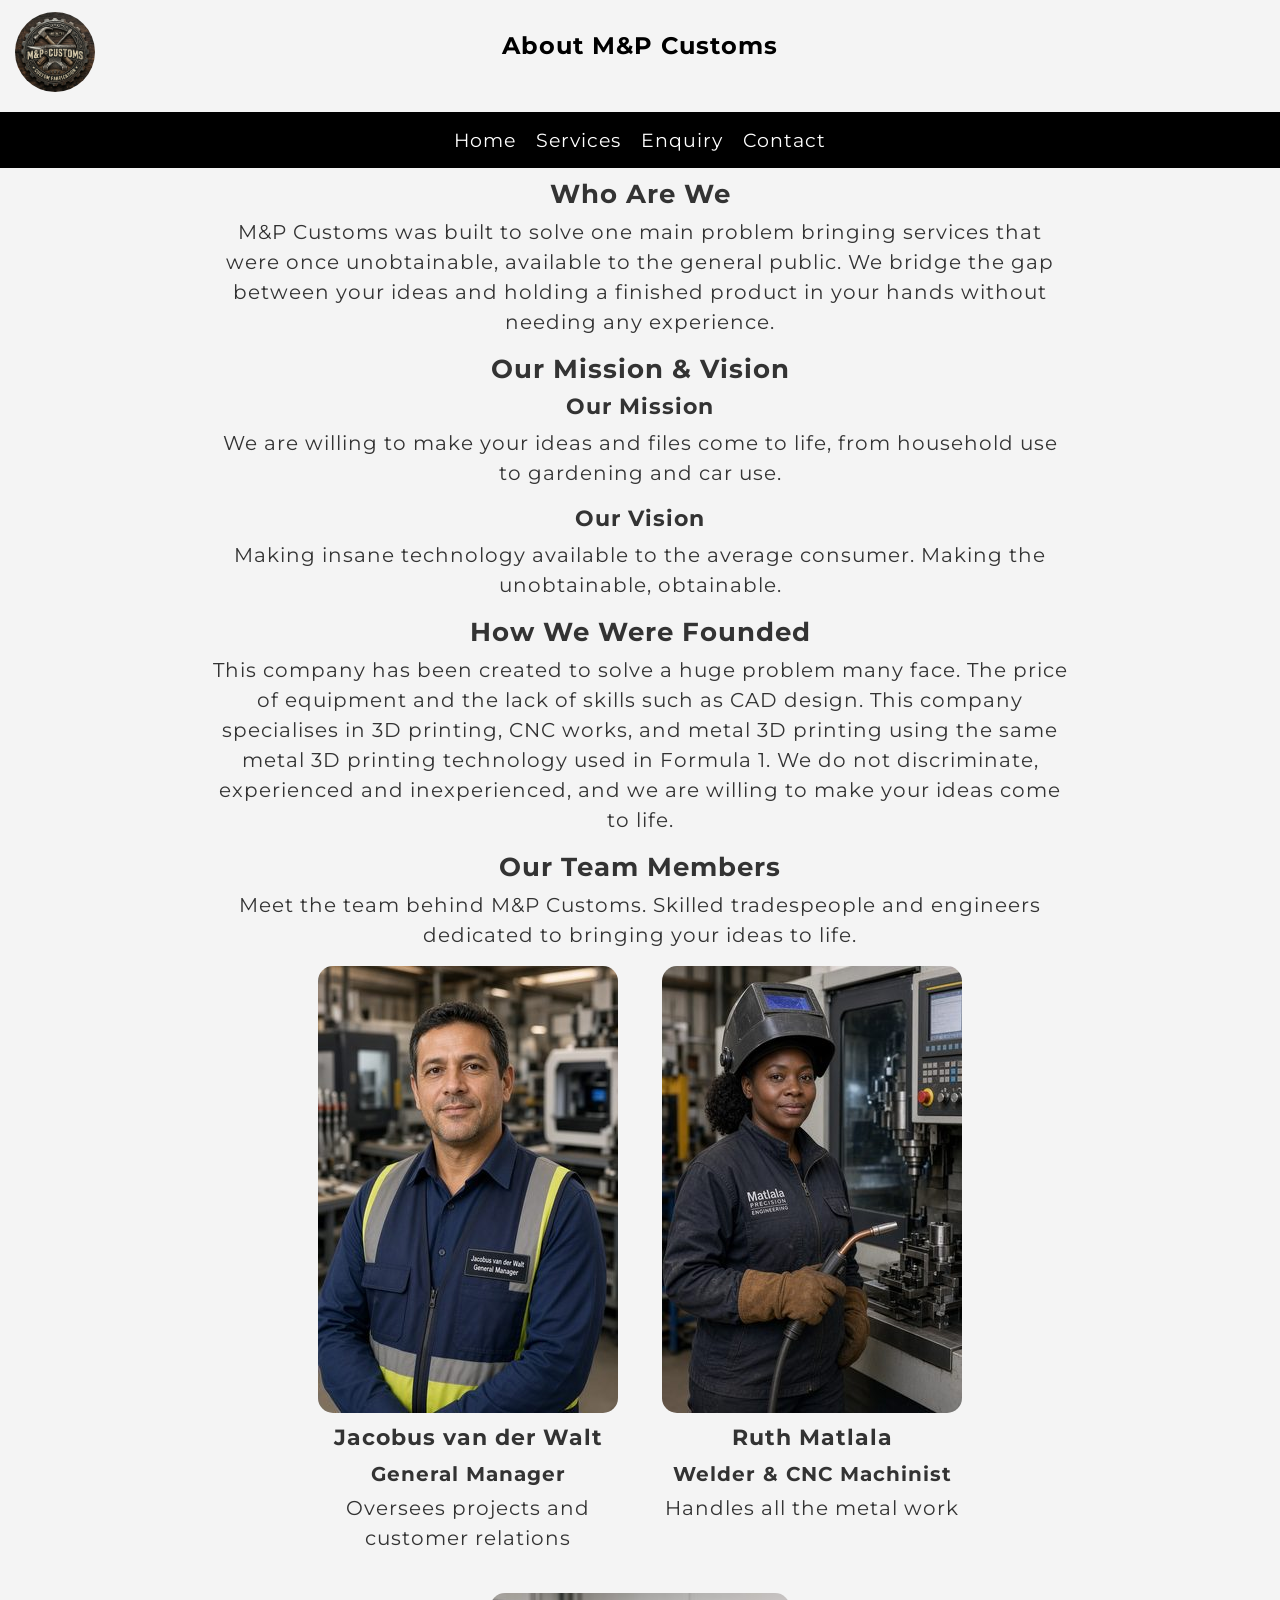
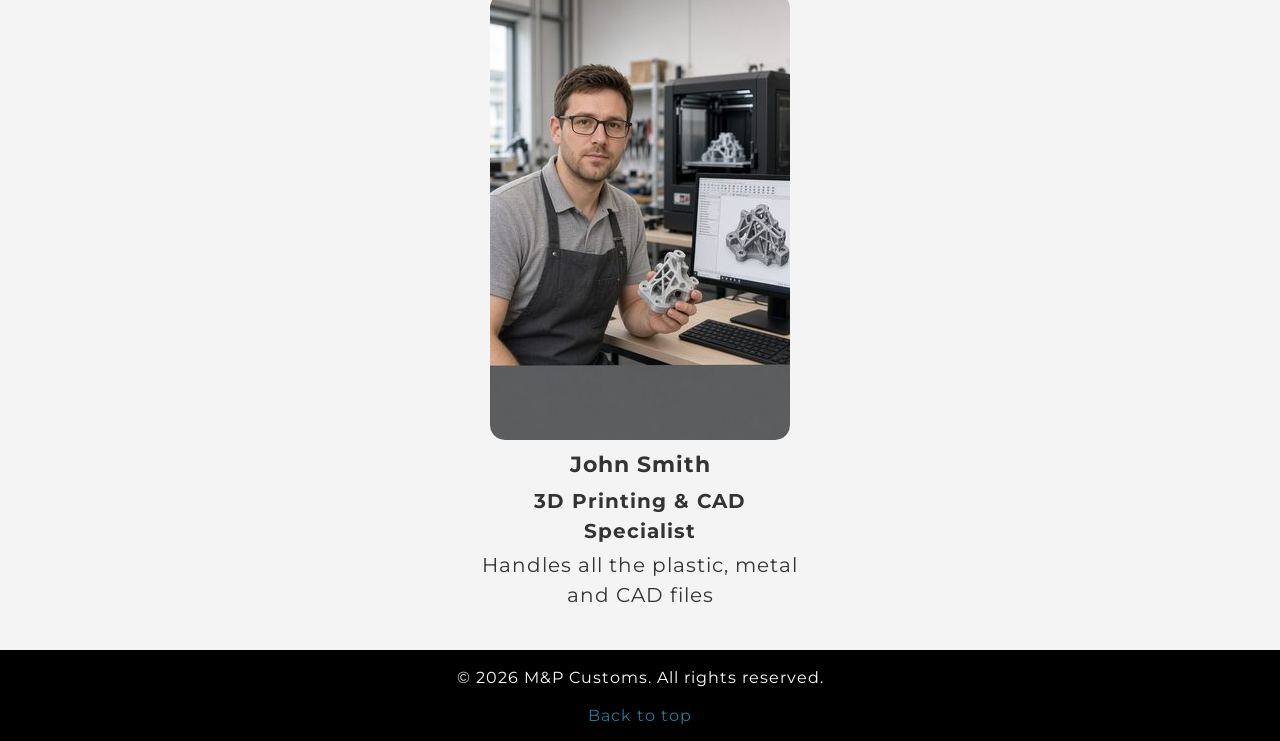
==== commit ed9b7d31: "Update README with honest claims about responsive images, layout, and AI use" ====
--- a/about.html
+++ b/about.html
@@ -70,7 +70,7 @@
                         <img
                             src="images/Jacobus-van-der-Walt.jpg"
                             srcset="images/Jacobus-van-der-Walt-small.jpg 300w,
-                                    images/Jacobus-van-der-Walt.jpg XXXw"
+                                    images/Jacobus-van-der-Walt.jpg 784w"
                             sizes="(max-width: 992px) 80vw, 300px"
                             alt="Jacobus van der Walt"
                             width="300"
@@ -87,7 +87,7 @@
                         <img
                             src="images/Ruth-Matlala.jpg"
                             srcset="images/Ruth-Matlala-small.jpg 300w,
-                                    images/Ruth-Matlala.jpg XXXw"
+                                    images/Ruth-Matlala.jpg 784w"
                             sizes="(max-width: 992px) 80vw, 300px"
                             alt="Ruth Matlala"
                             width="300"
@@ -104,7 +104,7 @@
                         <img
                             src="images/John-Smith.jpg"
                             srcset="images/John-Smith-small.jpg 300w,
-                                    images/John-Smith.jpg XXXw"
+                                    images/John-Smith.jpg 784w"
                             sizes="(max-width: 992px) 80vw, 300px"
                             alt="John Smith"
                             width="300"
--- a/styles/styles.css
+++ b/styles/styles.css
@@ -167,7 +167,7 @@
 }
 
 a {
-    color: #2F99C6;
+    color: #1F7A9E;
     text-decoration: none;
 }
 
@@ -177,13 +177,13 @@
     text-align: center;
     font-weight: bold;
     margin: 1.5rem 0;
-    color: #2F99C6;
+    color: #1F7A9E;
     text-decoration: none;
     transition: color 0.2s ease, box-shadow 0.3s ease;
 }
 
 a.cta:hover {
-    color: #2F99C6;
+    color: #1F7A9E;
     text-decoration: underline;
 }
 
@@ -305,6 +305,19 @@
 /* ==========================================================================
    About Page - Team Members
    ========================================================================== */
+.team-member {
+    display: flex;
+    flex-wrap: wrap;
+    justify-content: center;
+    gap: 1.5rem;
+    margin-bottom: 1.5rem;
+}
+
+.team-member > div {
+    flex: 1 1 18rem;
+    max-width: 20rem;
+}
+
 .team-member img {
     border-radius: 0.9375rem;
     margin: 0 auto 0.625rem auto;
@@ -312,16 +325,12 @@
     height: auto;
     transition: transform 0.3s ease, 
     box-shadow 0.3s ease;
-    max-width: 80%;
+    max-width: 100%;
 }
 
 .team-member img:hover {
     transform: scale(1.05);
     box-shadow: 0 0 8px rgb(1, 103, 255);
-}
-
-.team-member > div {
-    margin-bottom: 1.5rem;
 }
 
 /* Team member role title */
@@ -454,6 +463,11 @@
     .contact-info {
         gap: 1.25rem;
     }
+
+        .team-member > div {
+        flex: 1 1 100%;
+        max-width: 80%;
+    }
 }
 
 /* --- MOBILE LAYOUT (Screens smaller than 600px) --- */
@@ -477,6 +491,11 @@
         border-radius: 0.5rem;
     }
 
+    h2, h3, h4, h5, h6 {
+    line-height: 1.3;
+    letter-spacing: -0.01em;
+}
+
     h2 {
         font-size: 1.2rem;
     }
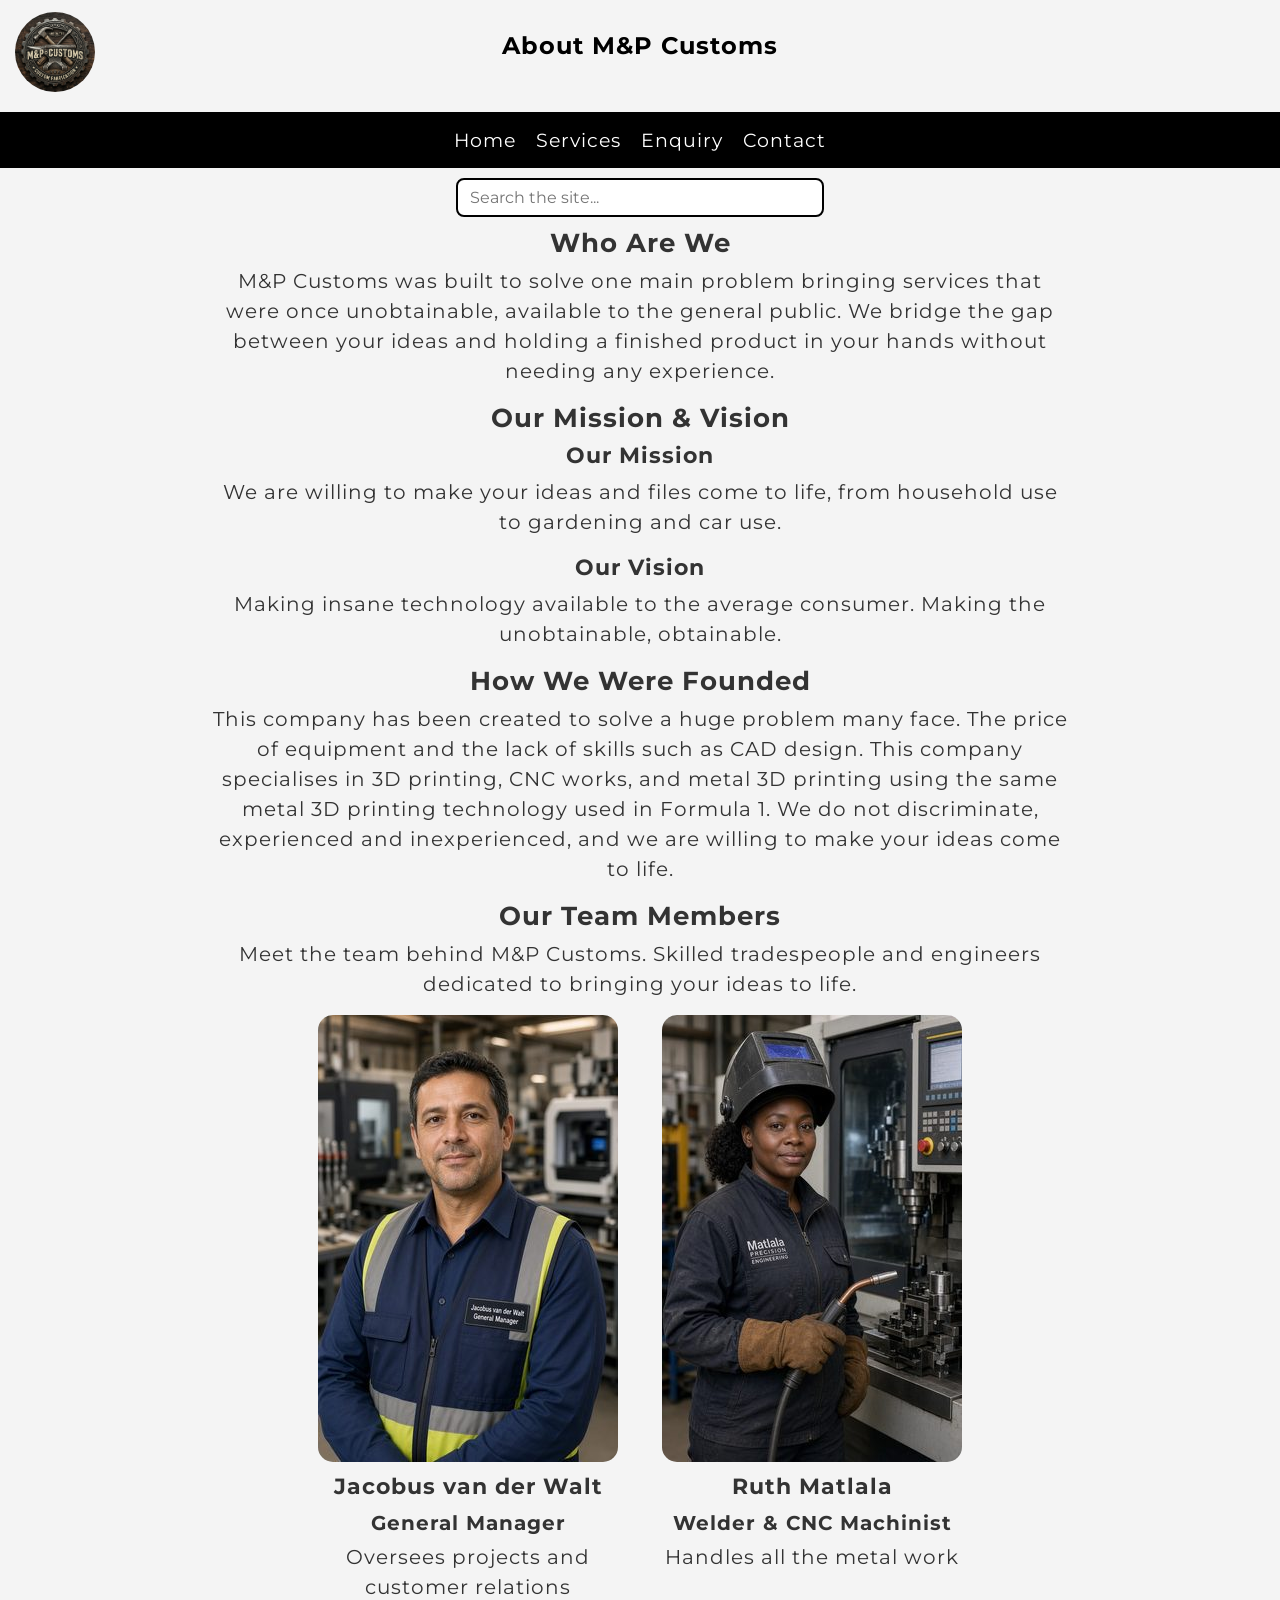
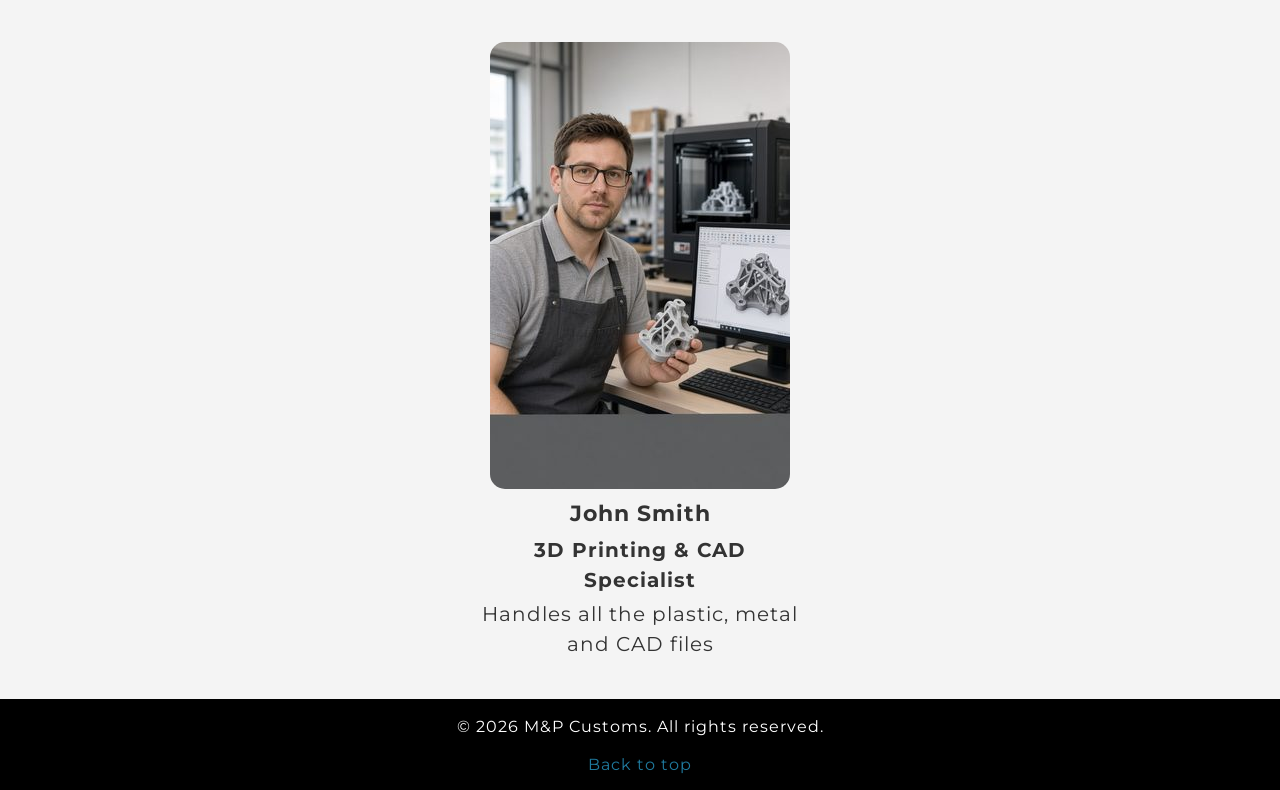
==== commit f4c974b0: "Part 3: add Lightbox3 gallery, Web3Forms contact form submission, site search and README updates" ====
--- a/about.html
+++ b/about.html
@@ -8,6 +8,7 @@
     <meta name="keywords" content="3D-printing,welding,CNC">
     <meta name="description" content="Learn about M&P Customs, our vision, mission and why we are the right choice for you">
     <link rel="stylesheet" href="styles/styles.css">
+    <script src="js/java.js"></script>
 </head>
 <body>
     <!-- main header and navbar -->
@@ -24,6 +25,17 @@
                 <li><a href="contact.html">Contact</a></li>
             </ul>
         </nav>
+        <!-- Search box: typing hides the pages that do not match (see searchPages in js/java.js) -->
+        <div class="site-search">
+            <input type="text" id="searchInput" onkeyup="searchPages()" placeholder="Search the site..." aria-label="Search the site">
+            <ul id="searchList">
+                <li><a href="index.html">Home - 3D printing, CNC machining, metal fabrication</a></li>
+                <li><a href="about.html">About - our mission, vision and team</a></li>
+                <li><a href="services.html">Services - gallery, 3D printing, CAD, welding, CNC</a></li>
+                <li><a href="enquiry.html">Enquiry - get a free quote</a></li>
+                <li><a href="contact.html">Contact - email, phone, WhatsApp, Instagram, map</a></li>
+            </ul>
+        </div>
     </header>
     <div class="container">
         <main>
--- a/styles/styles.css
+++ b/styles/styles.css
@@ -115,6 +115,60 @@
 }
 
 /* ==========================================================================
+   Site Search (below the nav)
+   ========================================================================== */
+.site-search {
+    position: relative;
+    max-width: 25rem;
+    margin: 0 auto 0.625rem;
+    padding: 0 1rem;
+    font-size: 1rem;
+}
+
+#searchInput {
+    width: 100%;
+    padding: 0.5rem 0.75rem;
+    border: 0.125rem solid #000;
+    border-radius: 0.5rem;
+    font: inherit;
+}
+
+#searchInput:focus {
+    outline: #2F99C6 solid 0.125rem;
+    border-color: #2F99C6;
+}
+
+/* List of pages, hidden until the user types (see searchPages in js/java.js) */
+#searchList {
+    display: none;
+    position: absolute;
+    left: 1rem;
+    right: 1rem;
+    z-index: 10;
+    max-width: none;
+    margin: 0.25rem 0 0;
+    padding: 0;
+    list-style: none;
+    text-align: left;
+}
+
+#searchList li a {
+    display: block;
+    padding: 0.5rem 0.75rem;
+    margin-top: -1px; /* Stops borders doubling up between links */
+    background-color: #fff;
+    border: 1px solid #000;
+    color: #000;
+    text-decoration: none;
+}
+
+#searchList li a:hover,
+#searchList li a:focus {
+    background-color: #eee;
+    color: #2F99C6;
+}
+
+/* ==========================================================================
    Headings & Paragraphs
    ========================================================================== */
 h2 {
@@ -229,7 +283,8 @@
 .gallery img {
     width: 100%;
     max-width: 18.75rem;
-    height: 18.75rem;
+    height: auto;
+    aspect-ratio: 1 / 1;
     object-fit: cover;
     border-radius: 0.9375rem;
     margin-bottom: 0.625rem;
@@ -456,6 +511,10 @@
         max-width: 14rem;
     }
 
+    .gallery img {
+        aspect-ratio: 1 / 1;
+    }
+
     .form-container {
         max-width: 90%;
     }
@@ -467,6 +526,26 @@
         .team-member > div {
         flex: 1 1 100%;
         max-width: 80%;
+    }
+}   
+
+/* --- SMALL TABLET / LARGE PHONE (Screens smaller than 768px) --- */
+@media screen and (max-width: 768px) {
+    body {
+        font-size: 1.0625rem;
+    }
+
+    .gallery img {
+        max-width: 12rem;
+    }
+
+    .form-container {
+        max-width: 85%;
+    }
+
+    .team-member > div {
+        flex: 1 1 100%;
+        max-width: 70%;
     }
 }
 
